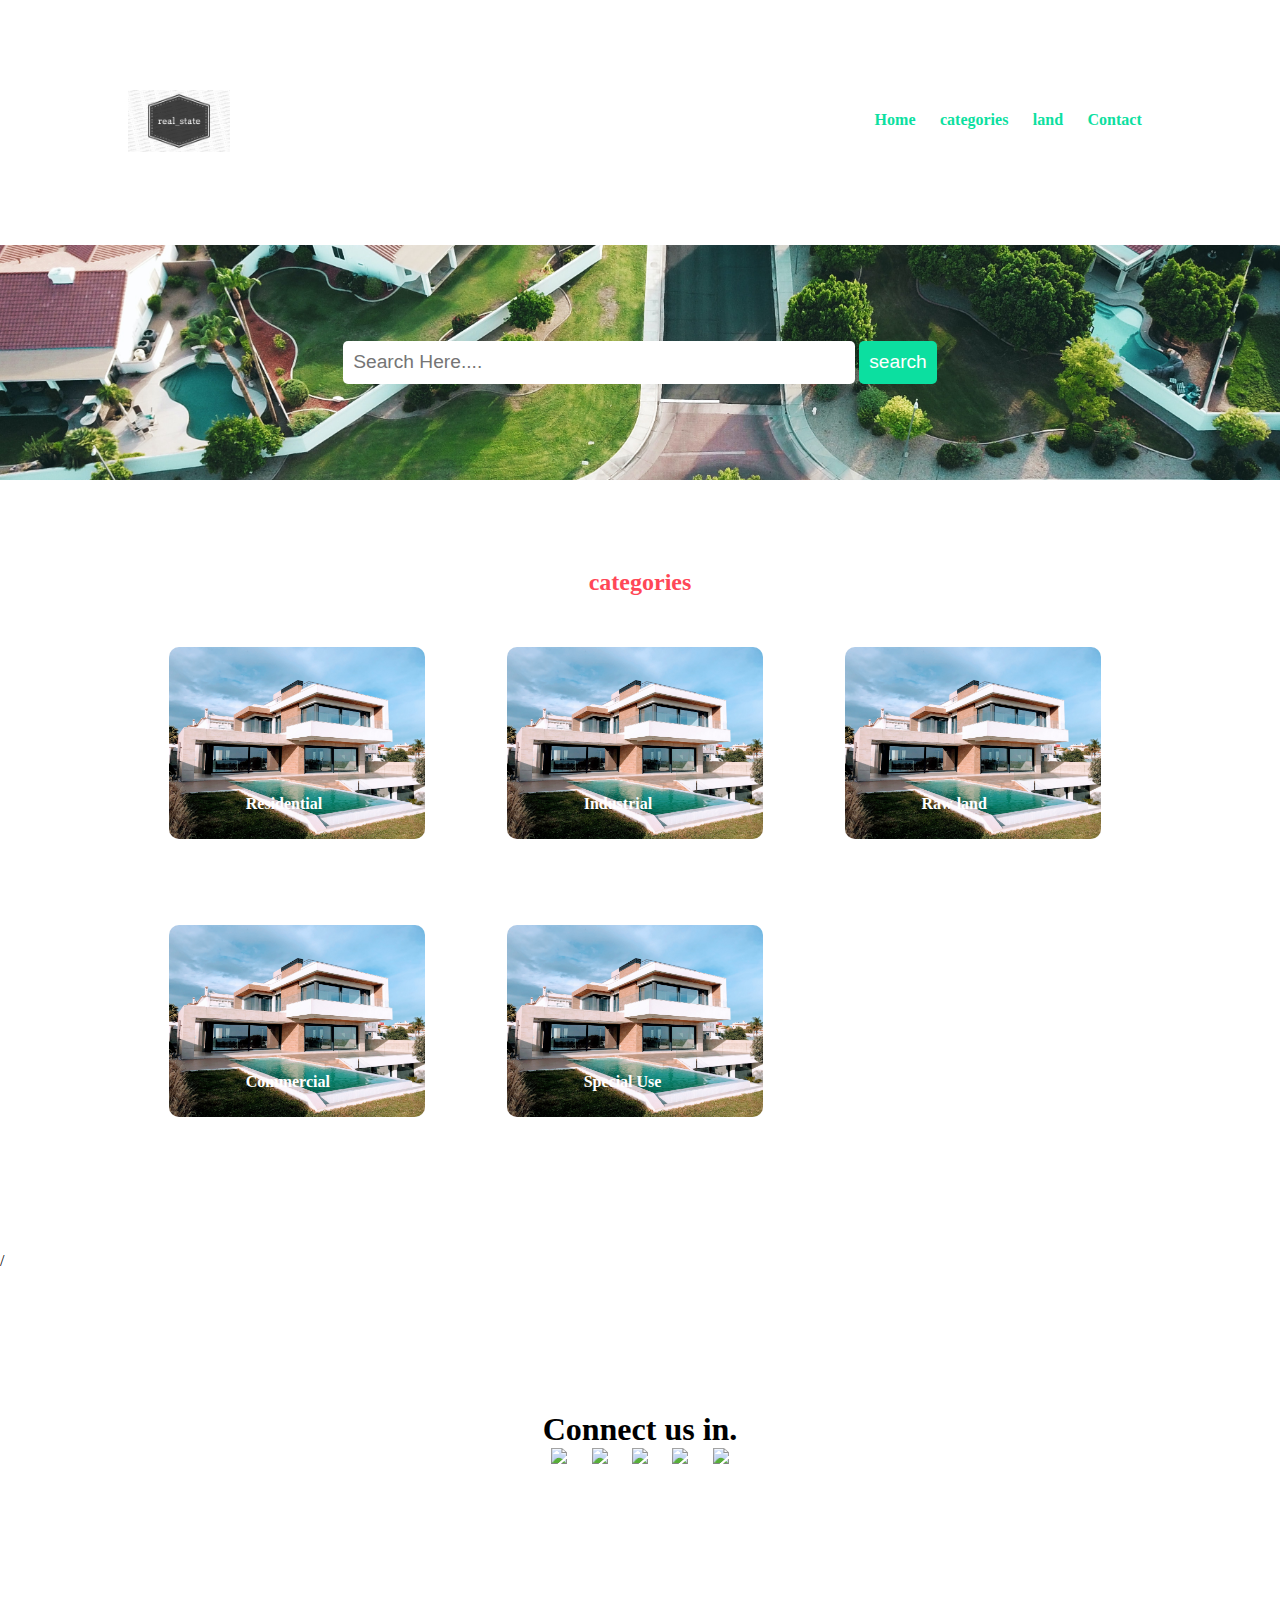
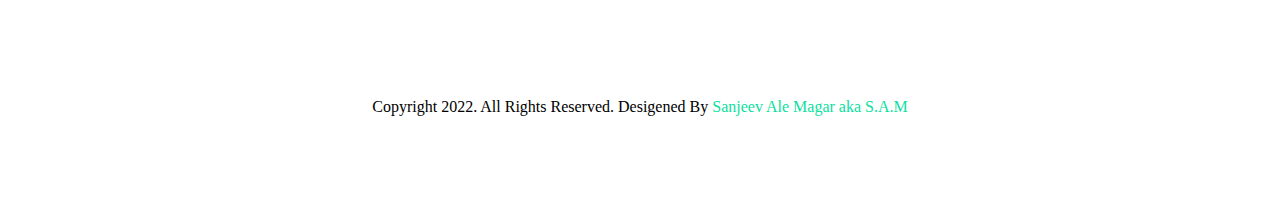
==== categories.html @ 5e60984b "web development" ====
<!DOCTYPE html>
<html lang="en">
<head>
    <meta charset="UTF-8">
    <meta http-equiv="X-UA-Compatible" content="IE=edge">
    <meta name="viewport" content="width=device-width, initial-scale=1.0">
    <link rel="stylesheet" href="css/style.css">
    <title>Real_state</title>
</head>
<body>
    <!-- Navbar Section Begins Here -->
    <section class="navbar">
        <div class="container">
            <div class="logo">
               <a href="index.html"> <img src="images/logo.png" alt="Real_state logo" class="img-responsive"></a>
            </div>
            <div class="menu text-right">
                <ul>
                    <li><a href="index.html">Home</a></li>
                    <li><a href="categories.html">categories</a></li>
                    <li><a href="land.html">land</a></li>
                    <li><a href="contact.html">Contact</a></li>
                </ul>
            </div>
            <div class="clearfix"></div>
        </div>
    
    </section>
    <!-- Navbar Section Begins Here -->

    <!--search Section Begins Here -->
    <section class="search text-center">
        <div class="container">
            <form>
                <input type="search" name="search" placeholder="Search Here...." id="search">
                <input type="button" value="search" class="btn btn-primary">
            </form>
        </div>
    </section>
    <!--search Section Begins Here -->

    <!-- catagories Section Begins Here -->
    <section class="categories text-center">
        <div class="container">
            <h2 class="text-center">categories</h2>

            <div class="card float-container">
           <a href="#"> <img src="images/cat1.jpg" alt="House" class="img-responsive img-rounded"></a>
            <h4 class="float-text text-white">Residential</h4>
            </div>

            

            <div class="card float-container">
               <a href="#"> <img src="images/cat1.jpg" alt="House" class="img-responsive img-rounded"></a>
                <h4 class="float-text text-white">Industrial</h4>
            </div>

            <div class="card float-container">
               <a href="#"> <img src="images/cat1.jpg" alt="House" class="img-responsive img-rounded"></a>
                <h4 class="float-text text-white">Raw land</h4>
            </div>
            
            <div class="card float-container">
               <a href="#"> <img src="images/cat1.jpg" alt="House" class="img-responsive img-rounded"></a>
            <h4 class="float-text text-white">Commercial</h4>
            </div>

            <div class="card float-container">
               <a href="#"> <img src="images/cat1.jpg" alt="House" class="img-responsive img-rounded"></a>
                <h4 class="float-text text-white">Special Use</h4>
            </div>
            <div class="clearfix"></div>
        </div>
    </section>/
    <!-- catagories Section Begins Here -->

  

    <!-- social Section Begins Here -->
    <section class="social text-center">
        <div class="container">
            <h1>Connect us in.</h1>
            <ul>
                <li>
                    <a href="#" target="_blank">
                        <img src="https://img.icons8.com/color/48/000000/facebook.png"/>
                    </a>
                </li>
                <li>
                    <a href="#" target="_blank">
                        <img src="https://img.icons8.com/color/48/000000/instagram-new--v1.png"/>
                    </a>
                </li>
                <li>
                    <a href="#" target="_blank">
                        <img src="https://img.icons8.com/color/48/000000/twitter--v1.png"/>
                    </a>
                </li>
                <li>
                    <a href="#" target="_blank">
                        <img src="https://img.icons8.com/fluency/48/000000/youtube.png"/>
                    </a>
                </li>
                <li>
                    <a href="#" target="_blank">
                        <img src="https://img.icons8.com/fluency/48/000000/linkedin.png"/>
                    </a>
                </li>
            </ul>
        </div>
    </section>
    <!-- social Section Begins Here -->

    <!-- footer Section Begins Here -->
    <section class="footer text-center">
    <div class="container">
            <p>Copyright 2022. All Rights Reserved. Desigened By
                <a href="#">Sanjeev Ale Magar aka S.A.M</a>
            </p>
    </div>
    </section>
    <!-- footer Section Begins Here -->
</body>
</html>
---- css/style.css ----
/*
                            Author- S.A.M
                            Contact- 
                        */
                        /* css for all */
                        .container{
                        
                            width: 80%;
                            padding: 3% 0;
                            margin: 4% auto;
                            
                        }

                        *{
                            margin: 0 0;
                            padding: 0  0;
                        }

                        .img-responsive{
                            width: 100%;
                        }
                        .img-rounded{
                            border-radius: 10px;
                        }
                        .text-right{
                            text-align: right ;
                        }

                        .text-center{
                            text-align: center ;
                        }
                        .text-white{
                                color: white;
                        }

                        a{
                            text-decoration: none;
                            color:rgb(12, 223, 160);
                        }

                        a:hover{
                            color: #ff4757;
                        }
                        .clearfix{
                                clear: both;
                                float: none;
                        }
                        
                        .btn{
                            padding: 1%;
                            font-size: 1.2rem;
                            border: none;
                            border-radius: 5px;
                        }

                        .btn-primary{
                            background-color:rgb(12, 223, 160) ;
                            color: white;
                        }
                        .btn-primary:hover{
                            color: white;
                        }

                        h2{
                            color:#ff4757;
                            margin-bottom: 1%;
                        }

                        h3{
                            
                            font-size: 1rem;
                        }

                        /* css for navbar start here */
                        .logo{
                            width: 10%;
                            
                            float: left;
                        }
                        .menu{
                            line-height: 60px;
                        }
                        .menu ul{
                            list-style-type: none;
                        }
                        .menu ul li{
                            display: inline;
                            padding: 0 1%;
                            font-weight: bold;
                        }
                        /* css for navbar end here*/

                        /* css for search bar */
                        .search{
                                background-image: url(../images/background.png);
                                background-size: cover;
                                background-repeat: no-repeat;
                                padding: 0.5% 0;
                                background-position:center ;
                        }
                        .search input[type=search]{
                                width: 50%;
                                border: none;
                                font-size: 1.2rem;
                                border-radius: 5px;
                                padding: 1%;
                        }
                        /* css for search bar */

                        /* css for catagories start */
                        .catagories{
                            padding: 4% 0;
                        }
                        .card{
                            width: 25%;
                            
                            float: left;
                            margin: 4%;
                            text-align: center;
                        }
                        .float-container{
                            position: relative;
                        }
                        .float-text{
                            position:absolute;
                            left: 30%;
                            bottom: 30px;
                        }
                        /* css for catagories end*/

                        /* css for land menu */
                        .land-menu{
                            padding: 4% 0;
                            background-color: whitesmoke;
                        }
                        .box{
                            
                            width: 43%;
                            float: left;
                            margin: 1%;
                            padding: 2%;
                            background: white;
                            border-radius: 10px;
                            
                        }
                        .box-image{
                            float: left;
                            width: 20%;
                        }
                        .box-desc{
                            width: 70%;
                            float: left;
                            margin:2%;
                        }
                        .item-price{
                            font-size: 1.2rem;
                            padding:  1% 0;
                        }
                        .item-desc{
                            font-size: 1rem;
                            color: rgb(5, 59, 61);
                            padding-bottom: 1%;
                        }
                        /* css for land menu ends here */

                        /* social start */
                        .social{
                            padding: 4% 0;
                        }
                        .social ul{
                            list-style: none;
                        }
                        .social ul li{
                            display: inline;
                            padding: 0 1%;
                        }
                        /* social end   */

                        /* css for contact */
                            .form-horizontal{
                                background-color: whitesmoke;
                                width:60% ;
                                margin: 4% auto;
                                padding: 1% 0;
                            }
                            .form-horizontal label{
                                width: 100%;
                                padding: 10% 0;
                                margin: 14% 0;
                                font-size: 1.2rem;
                                font-weight: bold;
                            }
                            .contact-heading{
                                padding: 3% 0;
                            }
                            .form-control{
                                border: none;
                                margin: 0.5%;
                                padding:1%;
                                width: 97%;
                                font-size: 1.2rem;
                                border-radius: 5px;
                                padding-bottom: 9px;
                                margin-bottom: 7px;

                            }
                            .form-horizontal button{
                                width: 50%;
                                margin-left: 26%;
                                margin-top: 2;
                            }
                            .home-contact{
                                font-size:2rem;
                            }
                            .fieldset{
                                border: 1px solid blue;
                                border-radius: 10px;
                                padding: 2%;
                                margin: 2% 0;
                            }
                            fieldset .btn{
                                margin-left: 24%;
                            }
                    /* css for contact end */

                    /* Respsive mobile devices */
                @media screen and (max-width:728px){
                    .logo{
                        width: 80%;
                        float: none;
                        padding: 1% 0;
                }
                .menu{
                
                    font-size: 2rem;
                    float: none;
                    text-align: center !important;
                    font-weight: unset ;
                }
                .search{
                    padding: 10% 0;
                }
                .search input[type=search]{
                    font-size: 1rem;
                    width: 90%;
                    padding: 4% 0;
                    margin: 4% 0;
                    line-height: 10px;
                }
                .btn{
                    width: 90%;
                }
                .categories{
                    padding: 10% 0;
                }
                .card{
                    width: 90%;
                    padding: 0 5%;
                }
                .float-text{
                    left: 40%;
                }
                .land-menu{
                    padding: 10% 0;
                }
                h2{
                    padding: 10%  0;
                }
                .box{
                    width: 90%;
                    padding: padding 4% 0;
                    margin-bottom: 15px;
                }
                h3{
                        font-size: 0.9rem;
                }
                .social{
                    padding: 10% 0;
                }
                
            }
            /* Respsive mobile devices end */
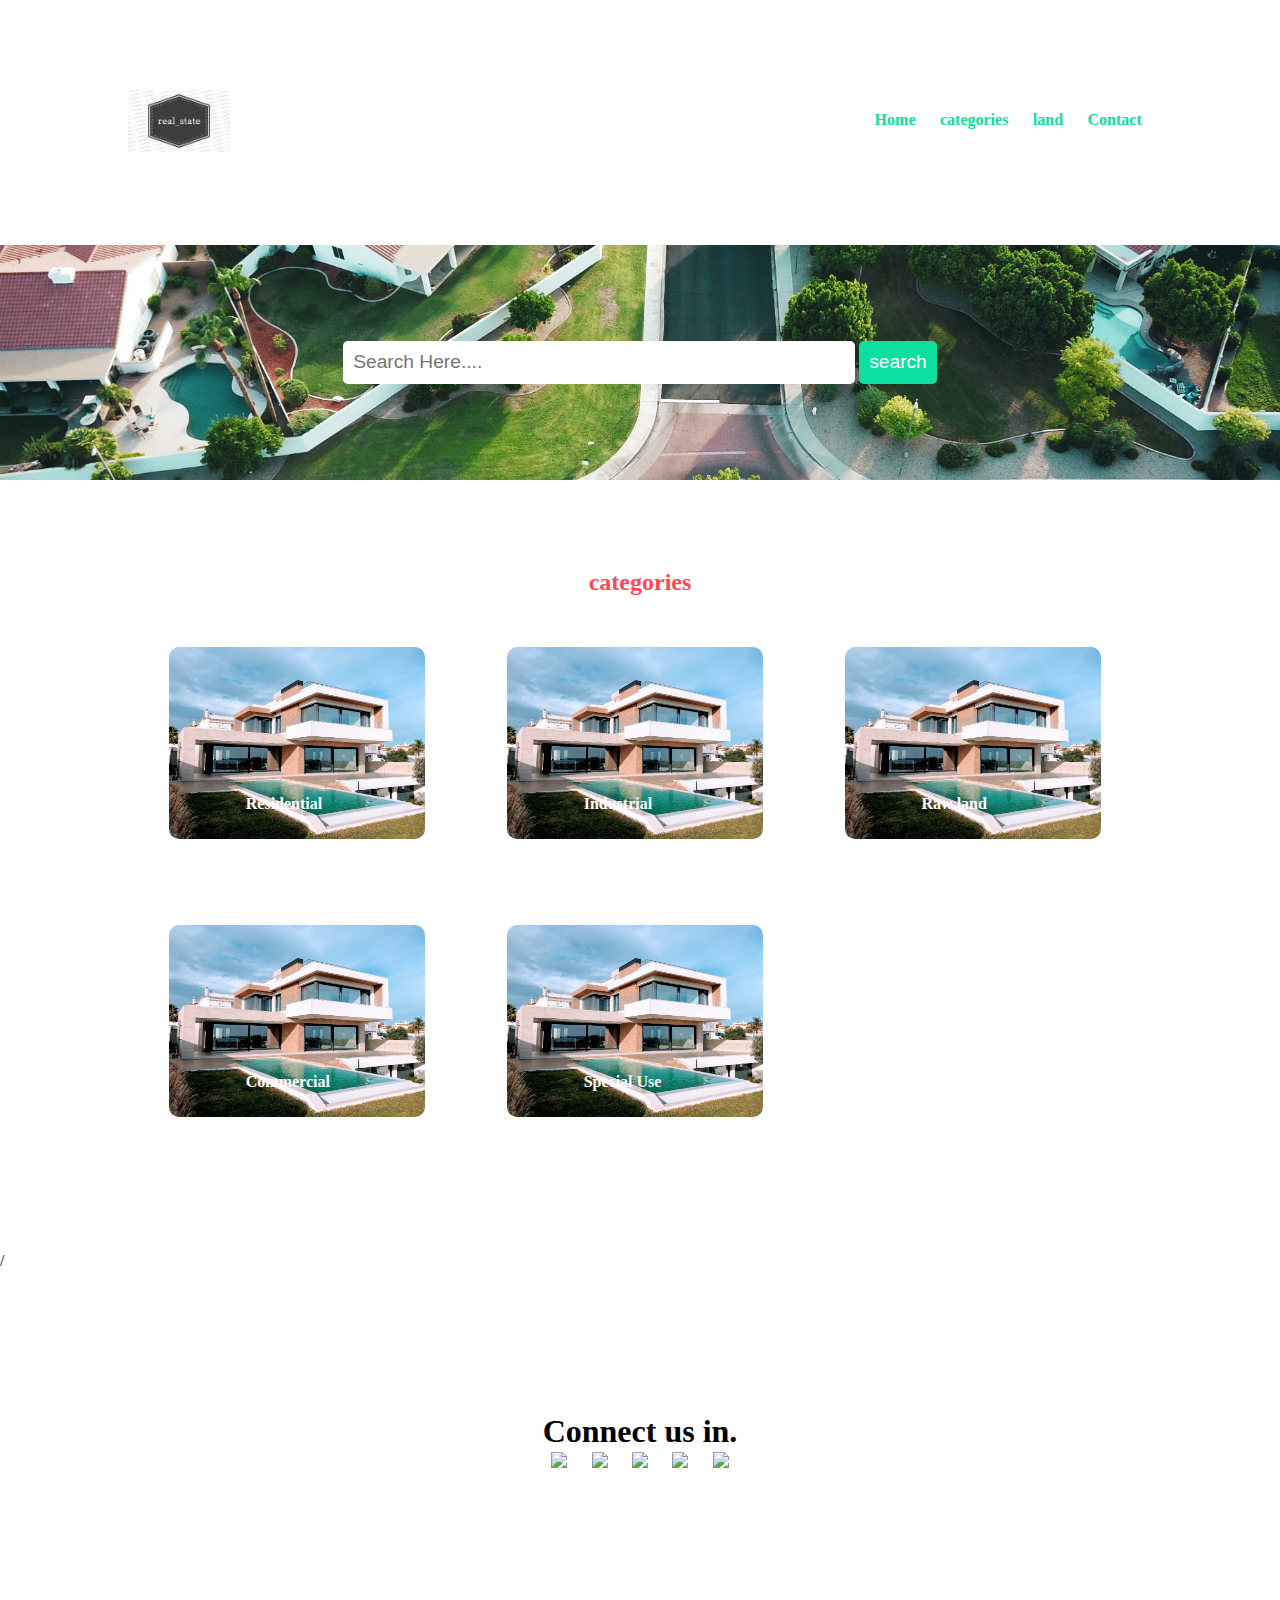
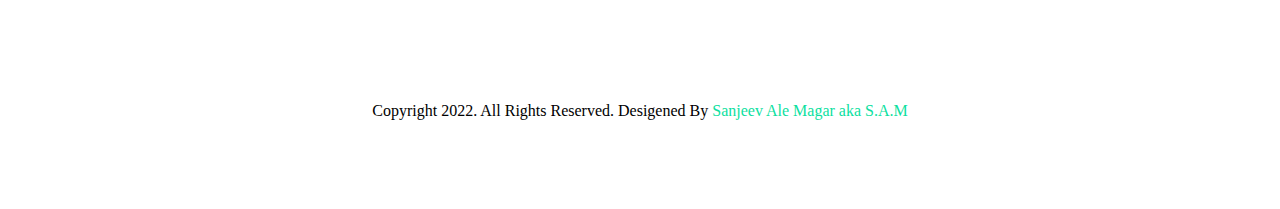
==== commit 6658ed89: "project" ====
--- a/categories.html
+++ b/categories.html
@@ -114,12 +114,12 @@
 
     <!-- footer Section Begins Here -->
     <section class="footer text-center">
-    <div class="container">
-            <p>Copyright 2022. All Rights Reserved. Desigened By
-                <a href="#">Sanjeev Ale Magar aka S.A.M</a>
-            </p>
-    </div>
-    </section>
+        <div class="container">
+                <p>Copyright 2022. All Rights Reserved. Desigened By
+                    <a href="https://github.com/MagarAle007/MagarAle007.git">Sanjeev Ale Magar aka S.A.M</a>
+                </p>
+        </div>
+        </section>
     <!-- footer Section Begins Here -->
 </body>
 </html>--- a/css/style.css
+++ b/css/style.css
@@ -1,284 +1,287 @@
-                        /*
-                            Author- S.A.M
-                            Contact- 
+                            /* 
+                        Author : Sanjeev Ale Magar
+                        contact : samphpedu17@gmail.com
                         */
-                        /* css for all */
-                        .container{
-                        
+                            /* css for all */
+                            .container{
+                            
+                                width: 80%;
+                                padding: 3% 0;
+                                margin: 4% auto;
+                                
+                            }
+
+                            *{
+                                margin: 0 0;
+                                padding: 0  0;
+                            }
+
+                            .img-responsive{
+                                width: 100%;
+                            }
+                            .img-rounded{
+                                border-radius: 10px;
+                            }
+                            .text-right{
+                                text-align: right ;
+                            }
+
+                            .text-center{
+                                text-align: center ;
+                            }
+                            .text-white{
+                                    color: white;
+                            }
+
+                            a{
+                                text-decoration: none;
+                                color:rgb(12, 223, 160);
+                            }
+
+                            a:hover{
+                                color: #ff4757;
+                            }
+                            .clearfix{
+                                    clear: both;
+                                    float: none;
+                            }
+                            
+                            .btn{
+                                padding: 1%;
+                                font-size: 1.2rem;
+                                border: none;
+                                border-radius: 5px;
+                            }
+
+                            .btn-primary{
+                                background-color:rgb(12, 223, 160) ;
+                                color: white;
+                            }
+                            .btn-primary:hover{
+                                color: white;
+                            }
+
+                            h2{
+                                color:#ff4757;
+                                margin-bottom: 1%;
+                            }
+
+                            h3{
+                                
+                                font-size: 1rem;
+                            }
+                            h1{
+                                padding: 2px;
+                            }
+
+                            /* css for navbar start here */
+                            .logo{
+                                width: 10%;
+                                
+                                float: left;
+                            }
+                            .menu{
+                                line-height: 60px;
+                            }
+                            .menu ul{
+                                list-style-type: none;
+                            }
+                            .menu ul li{
+                                display: inline;
+                                padding: 0 1%;
+                                font-weight: bold;
+                            }
+                            /* css for navbar end here*/
+
+                            /* css for search bar */
+                            .search{
+                                    background-image: url(../images/background.png);
+                                    background-size: cover;
+                                    background-repeat: no-repeat;
+                                    padding: 0.5% 0;
+                                    background-position:center ;
+                            }
+                            .search input[type=search]{   
+                                    width: 50%;
+                                    border: none;
+                                    font-size: 1.2rem;
+                                    border-radius: 5px;
+                                    padding: 1%;
+                            }
+                            /* css for search bar */
+
+                            /* css for catagories start */
+                            .catagories{
+                                padding: 4% 0;
+                            }
+                            .card{
+                                width: 25%;
+                                
+                                float: left;
+                                margin: 4%;
+                                text-align: center;
+                            }
+                            .float-container{
+                                position: relative;
+                            }
+                            .float-text{
+                                position:absolute;
+                                left: 30%;
+                                bottom: 30px;
+                            }
+                            /* css for catagories end*/
+
+                            /* css for land menu */
+                            .land-menu{
+                                padding: 4% 0;
+                                background-color: whitesmoke;
+                            }
+                            .box{
+                                
+                                width: 43%;
+                                float: left;
+                                margin: 1%;
+                                padding: 2%;
+                                background: white;
+                                border-radius: 10px;
+                                
+                            }
+                            .box-image{
+                                float: left;
+                                width: 20%;
+                            }
+                            .box-desc{
+                                width: 70%;
+                                float: left;
+                                margin:2%;
+                            }
+                            .item-price{
+                                font-size: 1.2rem;
+                                padding:  1% 0;
+                            }
+                            .item-desc{
+                                font-size: 1rem;
+                                color: rgb(5, 59, 61);
+                                padding-bottom: 1%;
+                            }
+                            /* css for land menu ends here */
+
+                            /* social start */
+                            .social{
+                                padding: 4% 0;
+                            }
+                            .social ul{
+                                list-style: none;
+                            }
+                            .social ul li{
+                                display: inline;
+                                padding: 0 1%;
+                            }
+                            /* social end   */
+
+                            /* css for contact */
+                                .form-horizontal{
+                                    background-color: whitesmoke;
+                                    width: 70% ;
+                                    margin: 4% auto;
+                                    padding: 1% ;
+                                }
+                                .form-horizontal label{
+                                    width: 100%;
+                                    padding: 10% 0;
+                                    margin: 14% 0;
+                                    font-size: 1.2rem; 
+                                    font-weight: bold;
+                                }
+                                .contact-heading{
+                                    padding: 3% 0;
+                                }
+                                .form-control{
+                                    border: none;
+                                    margin: 0.5%;
+                                    padding:1%;
+                                    width: 97%;
+                                    font-size: 1.2rem;
+                                    border-radius: 5px;
+                                    padding-bottom: 9px;
+                                    margin-bottom: 7px;
+
+                                }
+                                .form-horizontal button{
+                                    width: 50%;
+                                    margin-left: 26%;
+                                    margin-top: 2;
+                                }
+                                .home-contact{
+                                    font-size:2rem;
+                                }
+                                .fieldset{
+                                    border: 1px solid blue;
+                                    border-radius: 10px;
+                                    padding: 2%;
+                                    margin: 2% 0;
+                                }
+                                fieldset .btn{
+                                    margin-left: 24%;
+                                }
+                        /* css for contact end */
+
+                        /* Respsive mobile devices */
+                    @media screen and (max-width:728px){
+                        .logo{
                             width: 80%;
-                            padding: 3% 0;
-                            margin: 4% auto;
-                            
-                        }
-
-                        *{
-                            margin: 0 0;
-                            padding: 0  0;
-                        }
-
-                        .img-responsive{
-                            width: 100%;
-                        }
-                        .img-rounded{
-                            border-radius: 10px;
-                        }
-                        .text-right{
-                            text-align: right ;
-                        }
-
-                        .text-center{
-                            text-align: center ;
-                        }
-                        .text-white{
-                                color: white;
-                        }
-
-                        a{
-                            text-decoration: none;
-                            color:rgb(12, 223, 160);
-                        }
-
-                        a:hover{
-                            color: #ff4757;
-                        }
-                        .clearfix{
-                                clear: both;
-                                float: none;
-                        }
-                        
-                        .btn{
-                            padding: 1%;
-                            font-size: 1.2rem;
-                            border: none;
-                            border-radius: 5px;
-                        }
-
-                        .btn-primary{
-                            background-color:rgb(12, 223, 160) ;
-                            color: white;
-                        }
-                        .btn-primary:hover{
-                            color: white;
-                        }
-
-                        h2{
-                            color:#ff4757;
-                            margin-bottom: 1%;
-                        }
-
-                        h3{
-                            
-                            font-size: 1rem;
-                        }
-
-                        /* css for navbar start here */
-                        .logo{
-                            width: 10%;
-                            
-                            float: left;
-                        }
-                        .menu{
-                            line-height: 60px;
-                        }
-                        .menu ul{
-                            list-style-type: none;
-                        }
-                        .menu ul li{
-                            display: inline;
-                            padding: 0 1%;
-                            font-weight: bold;
-                        }
-                        /* css for navbar end here*/
-
-                        /* css for search bar */
-                        .search{
-                                background-image: url(../images/background.png);
-                                background-size: cover;
-                                background-repeat: no-repeat;
-                                padding: 0.5% 0;
-                                background-position:center ;
-                        }
-                        .search input[type=search]{
-                                width: 50%;
-                                border: none;
-                                font-size: 1.2rem;
-                                border-radius: 5px;
-                                padding: 1%;
-                        }
-                        /* css for search bar */
-
-                        /* css for catagories start */
-                        .catagories{
-                            padding: 4% 0;
-                        }
-                        .card{
-                            width: 25%;
-                            
-                            float: left;
-                            margin: 4%;
-                            text-align: center;
-                        }
-                        .float-container{
-                            position: relative;
-                        }
-                        .float-text{
-                            position:absolute;
-                            left: 30%;
-                            bottom: 30px;
-                        }
-                        /* css for catagories end*/
-
-                        /* css for land menu */
-                        .land-menu{
-                            padding: 4% 0;
-                            background-color: whitesmoke;
-                        }
-                        .box{
-                            
-                            width: 43%;
-                            float: left;
-                            margin: 1%;
-                            padding: 2%;
-                            background: white;
-                            border-radius: 10px;
-                            
-                        }
-                        .box-image{
-                            float: left;
-                            width: 20%;
-                        }
-                        .box-desc{
-                            width: 70%;
-                            float: left;
-                            margin:2%;
-                        }
-                        .item-price{
-                            font-size: 1.2rem;
-                            padding:  1% 0;
-                        }
-                        .item-desc{
-                            font-size: 1rem;
-                            color: rgb(5, 59, 61);
-                            padding-bottom: 1%;
-                        }
-                        /* css for land menu ends here */
-
-                        /* social start */
-                        .social{
-                            padding: 4% 0;
-                        }
-                        .social ul{
-                            list-style: none;
-                        }
-                        .social ul li{
-                            display: inline;
-                            padding: 0 1%;
-                        }
-                        /* social end   */
-
-                        /* css for contact */
-                            .form-horizontal{
-                                background-color: whitesmoke;
-                                width:60% ;
-                                margin: 4% auto;
-                                padding: 1% 0;
-                            }
-                            .form-horizontal label{
-                                width: 100%;
-                                padding: 10% 0;
-                                margin: 14% 0;
-                                font-size: 1.2rem;
-                                font-weight: bold;
-                            }
-                            .contact-heading{
-                                padding: 3% 0;
-                            }
-                            .form-control{
-                                border: none;
-                                margin: 0.5%;
-                                padding:1%;
-                                width: 97%;
-                                font-size: 1.2rem;
-                                border-radius: 5px;
-                                padding-bottom: 9px;
-                                margin-bottom: 7px;
-
-                            }
-                            .form-horizontal button{
-                                width: 50%;
-                                margin-left: 26%;
-                                margin-top: 2;
-                            }
-                            .home-contact{
-                                font-size:2rem;
-                            }
-                            .fieldset{
-                                border: 1px solid blue;
-                                border-radius: 10px;
-                                padding: 2%;
-                                margin: 2% 0;
-                            }
-                            fieldset .btn{
-                                margin-left: 24%;
-                            }
-                    /* css for contact end */
-
-                    /* Respsive mobile devices */
-                @media screen and (max-width:728px){
-                    .logo{
-                        width: 80%;
+                            float: none;
+                            padding: 1% 0;
+                    }
+                    .menu{
+                    
+                        font-size: 2rem;
                         float: none;
-                        padding: 1% 0;
+                        text-align: center !important;
+                        font-weight: unset ;
+                    }
+                    .search{
+                        padding: 10% 0;
+                    }
+                    .search input[type=search]{
+                        font-size: 1rem;
+                        width: 90%;
+                        padding: 4% 0;
+                        margin: 4% 0;
+                        line-height: 10px;
+                    }
+                    .btn{
+                        width: 90%;
+                    }
+                    .categories{
+                        padding: 10% 0;
+                    }
+                    .card{
+                        width: 90%;
+                        padding: 0 5%;
+                    }
+                    .float-text{
+                        left: 40%;
+                    }
+                    .land-menu{
+                        padding: 10% 0;
+                    }
+                    h2{
+                        padding: 10%  0;
+                    }
+                    .box{
+                        width: 90%;
+                        padding: padding 4% 0;
+                        margin-bottom: 15px;
+                    }
+                    h3{
+                            font-size: 0.9rem;
+                    }
+                    .social{
+                        padding: 10% 0;
+                    }
+                    
                 }
-                .menu{
-                
-                    font-size: 2rem;
-                    float: none;
-                    text-align: center !important;
-                    font-weight: unset ;
-                }
-                .search{
-                    padding: 10% 0;
-                }
-                .search input[type=search]{
-                    font-size: 1rem;
-                    width: 90%;
-                    padding: 4% 0;
-                    margin: 4% 0;
-                    line-height: 10px;
-                }
-                .btn{
-                    width: 90%;
-                }
-                .categories{
-                    padding: 10% 0;
-                }
-                .card{
-                    width: 90%;
-                    padding: 0 5%;
-                }
-                .float-text{
-                    left: 40%;
-                }
-                .land-menu{
-                    padding: 10% 0;
-                }
-                h2{
-                    padding: 10%  0;
-                }
-                .box{
-                    width: 90%;
-                    padding: padding 4% 0;
-                    margin-bottom: 15px;
-                }
-                h3{
-                        font-size: 0.9rem;
-                }
-                .social{
-                    padding: 10% 0;
-                }
-                
-            }
-            /* Respsive mobile devices end */
-
-        +                /* Respsive mobile devices end */
+
+            